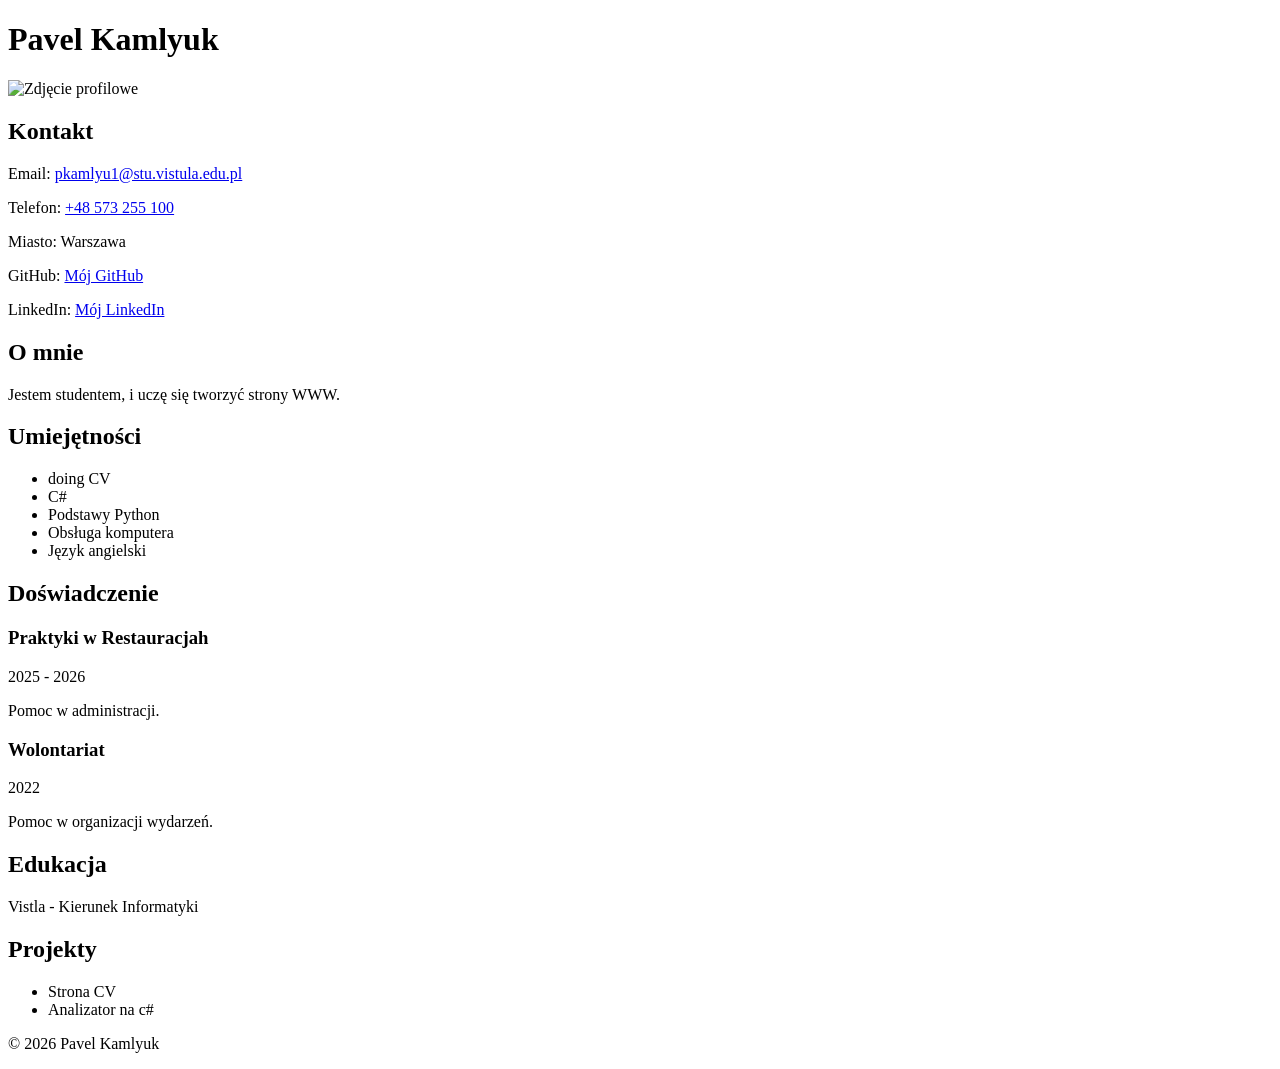
==== zad1_cv/index.html @ b055fb6a "Add initial CV HTML structure" ====
<!DOCTYPE html>
<html lang="pl">
<head>
    <meta charset="UTF-8">
    <meta name="viewport" content="width=device-width, initial-scale=1.0">
    <title>CV - Imię Nazwisko</title>
</head>
<body>
    <header>
        
        <h1>Pavel Kamlyuk</h1> 
        
        <img src="https://cdn.discordapp.com/attachments/1136309372230832141/1485376655412166830/image.png?ex=69c1a44f&is=69c052cf&hm=e5adfc5dba61ed6e6bd0fe90e8b5445e567a7569210e85278c6f121528dbfb1f&" alt="Zdjęcie profilowe">
    </header>

    <main>
        <section id="kontakt">
            <h2>Kontakt</h2>
            <p>Email: <a href="mailto:pkamlyu1@stu.vistula.edu.pl">pkamlyu1@stu.vistula.edu.pl</a></p>
            <p>Telefon: <a href="tel:+48573255100">+48 573 255 100</a></p>
            <p>Miasto: Warszawa</p>
            
            
            <p>GitHub: <a href="https://github.com/PavelKamlyuk76902" target="_blank" rel="noopener noreferrer">Mój GitHub</a></p>
            <p>LinkedIn: <a href="https://www.linkedin.com/in/pavel-kamlyuk-03a5553b9/" target="_blank" rel="noopener noreferrer">Mój LinkedIn</a></p>
        </section>

        <section id="o-mnie">
            <h2>O mnie</h2>
            <p>Jestem studentem, i uczę się tworzyć strony WWW.</p>
        </section>

        <section id="umiejetnosci">
            <h2>Umiejętności</h2>
            
            <ul>
                <li>doing CV</li>
                <li>C#</li>
                <li>Podstawy Python</li>
                <li>Obsługa komputera</li>
                <li>Język angielski</li>
            </ul>
        </section>

        <section id="doswiadczenie">
            <h2>Doświadczenie</h2>
            
            <article>
                <h3>Praktyki w Restauracjah</h3>
                <p>2025 - 2026</p>
                <p>Pomoc w administracji.</p>
            </article>
            <article>
                <h3>Wolontariat</h3>
                <p>2022</p>
                <p>Pomoc w organizacji wydarzeń.</p>
            </article>
        </section>

        <section id="edukacja">
            <h2>Edukacja</h2>
            <p>Vistla - Kierunek Informatyki </p>
        </section>

        <section id="projekty">
            <h2>Projekty</h2>
            
            <ul>
                <li>Strona CV </li>
                <li>Analizator na c#</li>
            </ul>
        </section>
    </main>

    <footer>
        <p>&copy; 2026 Pavel Kamlyuk</p>
    </footer>
</body>
</html>
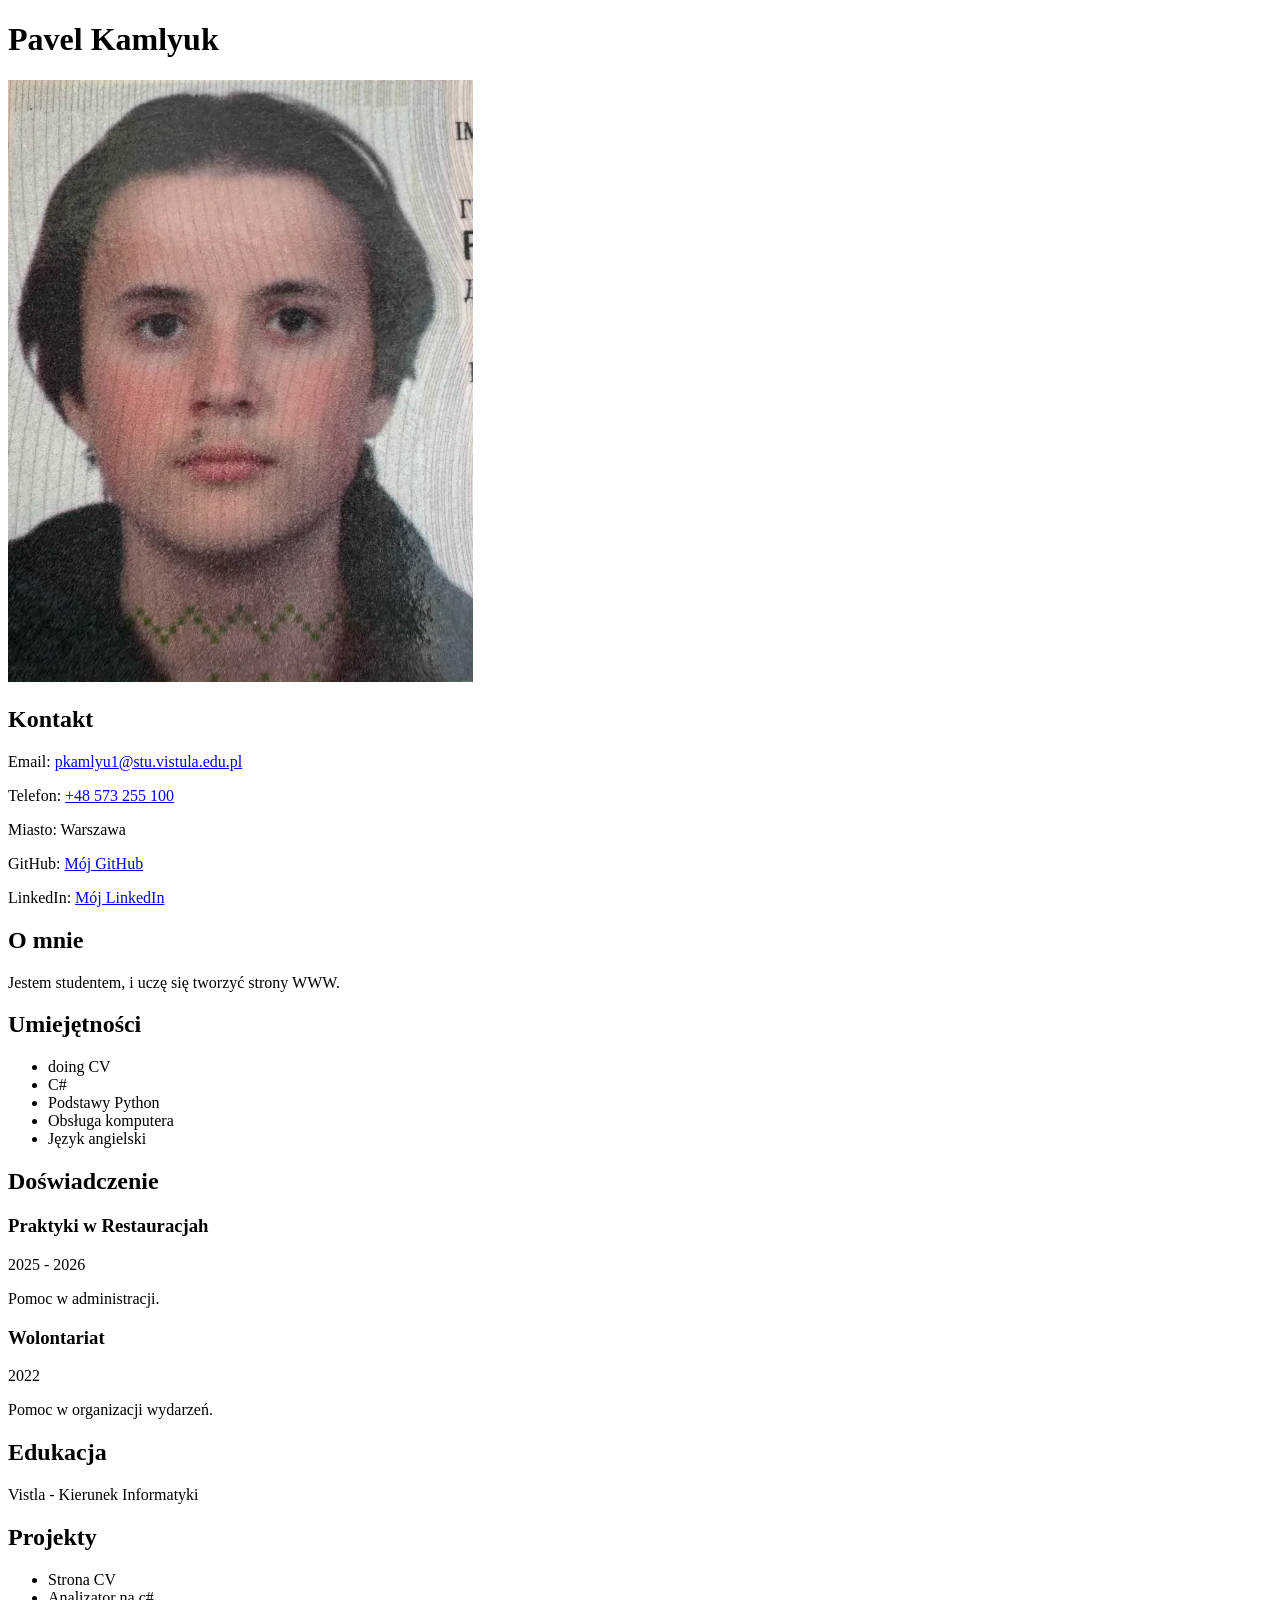
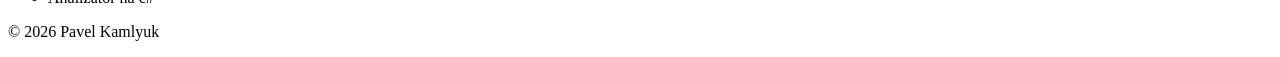
==== commit 797eb854: "Update index.html" ====
--- a/zad1_cv/index.html
+++ b/zad1_cv/index.html
@@ -10,7 +10,7 @@
         
         <h1>Pavel Kamlyuk</h1> 
         
-        <img src="https://cdn.discordapp.com/attachments/1136309372230832141/1485376655412166830/image.png?ex=69c1a44f&is=69c052cf&hm=e5adfc5dba61ed6e6bd0fe90e8b5445e567a7569210e85278c6f121528dbfb1f&" alt="Zdjęcie profilowe">
+        <img src="image.png" alt="Zdjęcie profilowe">
     </header>
 
     <main>
